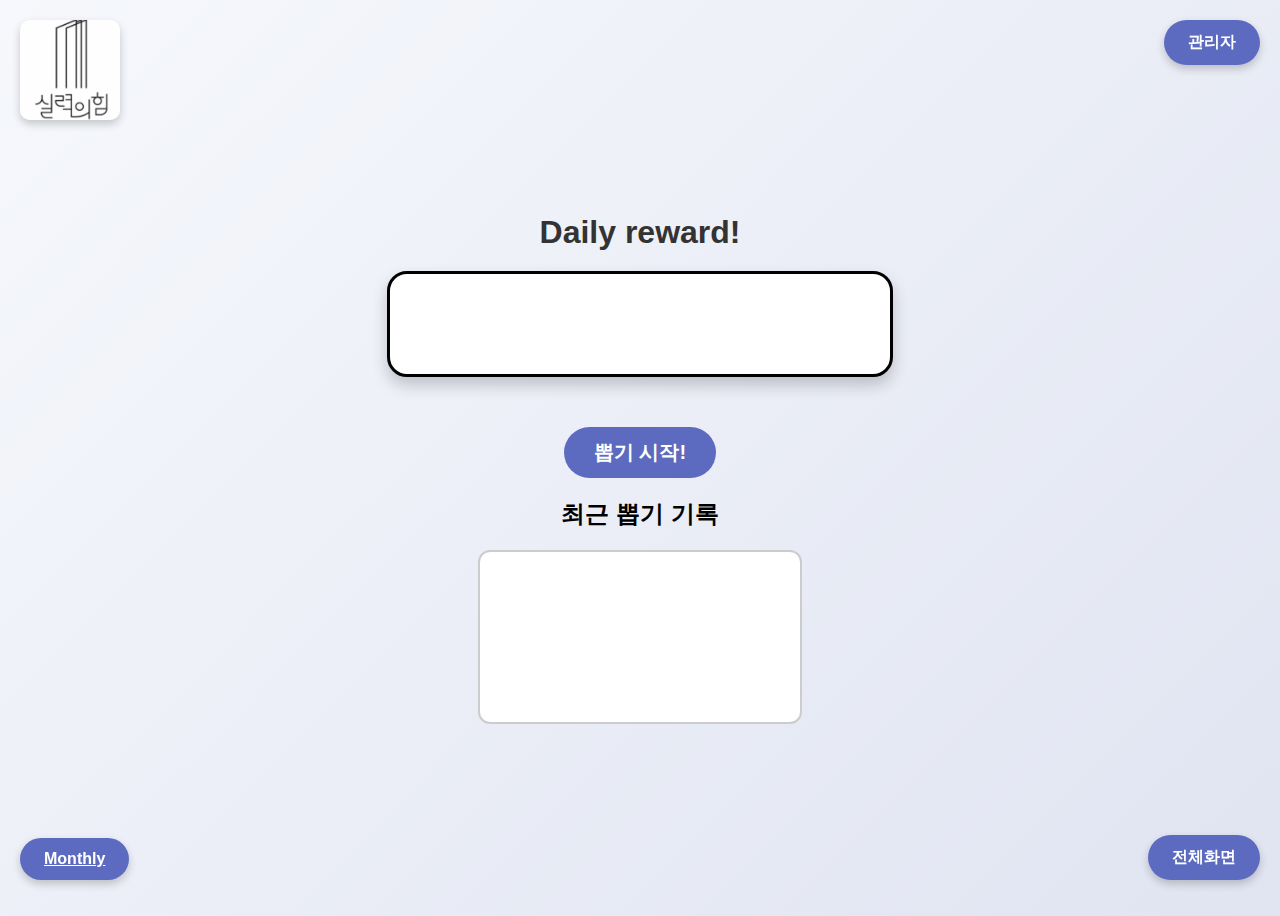
==== index.html @ 2d970470 "ver1.0.2" ====
<!DOCTYPE html>
<html lang="en">
<head>
    <meta charset="UTF-8">
    <meta name="viewport" content="width=device-width, initial-scale=1.0">
    <title>DLS 실력의힘 간식뽑기 프로그램</title>
    <link rel="stylesheet" href="assets/css/style.css" />
</head>
<body>
    <img id="topImage" src="images/logo.png" alt="Top Image">

    <button id="loginBtn" class="btn admin">관리자</button>
    <a href="assets/html/monthly.html" id="bottomLeftBtn" class="btn change">Monthly</a>
    <button id="fullscreenBtn" class="btn full">전체화면</button>


    
    <div class="container">
        <h1 id="Title">Daily reward!</h1>
        <div id="slotWrapper" class="card">
            <div id="slot">
              <!-- 항목들이 자동으로 생성됩니다 -->
            </div>
          </div>


        <button id="startBtn" class="start-btn">뽑기 시작!</button>
        
        <h2>최근 뽑기 기록</h2>
        <div id="historyWrapper">
            <ul id="history" class="history-list"></ul>
        </div>


      <script src="assets/js/index.js"></script>
      <script src="assets/js/login.js"></script>
</body>
</html>
---- assets/css/style.css ----
body {
    background: linear-gradient(135deg, #f6f8fc, #e0e4f1);
    min-height: 100vh;
    display: flex;
    justify-content: center;
    align-items: center;
    font-family: 'Pretendard', 'Noto Sans KR', sans-serif;
  }
  
  .container {
    text-align: center;
  }
  
  .card {
    width: 320px;
    height: 160px;
    margin: 20px auto;
    background: white;
    border-radius: 20px;
    box-shadow: 0 8px 16px rgba(0,0,0,0.2);
    display: flex;
    align-items: center;
    justify-content: center;
    font-size: 40px;
    font-weight: 700;
    color: #333;
    transition: all 0.3s ease;
  }
  
  .card.active {
    transform: scale(1.05);
    box-shadow: 0 12px 24px rgba(0,0,0,0.3);
  }
  
  #topImage {
    position: fixed;
    top: 20px;
    left: 20px;
    width: 100px;
    height: 100px;
    object-fit: cover; /* 사진 비율 잘 유지하면서 채워줌 */
    border-radius: 10px; /* 모서리 둥글게 (선택) */
    box-shadow: 0 4px 8px rgba(0, 0, 0, 0.2); /* 부드러운 그림자 (선택) */
    z-index: 1000; /* 슬롯머신보다 위에 뜨게 */
  }
  
  #Title {
    font-size: 32px;
    font-weight: bold;
    margin-bottom: 20px;
    color: #333;
  }
  

  .start-btn {
    margin-top: 30px;
    padding: 12px 30px;
    font-size: 20px;
    font-weight: bold;
    color: white;
    background: #5c6bc0;
    border: none;
    border-radius: 30px;
    cursor: pointer;
    transition: background 0.3s ease;
  }
  
  .start-btn:hover {
    background: #3949ab;
  }

  .btn {
    position: fixed;
    padding: 12px 24px;
    font-size: 16px;
    font-weight: bold;
    background: #5c6bc0;
    color: white;
    border: none;
    border-radius: 30px;
    cursor: pointer;
    box-shadow: 0 4px 8px rgba(0,0,0,0.2);
    transition: background 0.3s ease;
    z-index: 1000;
  }

  .btn:hover {
    background: #3949ab;
  }
  
  .admin {
    top: 20px;
    right: 20px;
  }
  
  .change {
    bottom: 20px;
    left: 20px;
  }
  
  .full {
    bottom: 20px;
    right: 20px;
  }

  #historyWrapper {
    width: 300px;
    height: 150px; /* 원하는 고정 높이 설정 */
    margin: 0 auto;
    border: 2px solid #ccc;
    border-radius: 12px;
    overflow-y: auto; /* 세로 방향 스크롤 */
    padding: 10px;
    background: white;
  }
  
  .history-list {
    list-style: none;
    padding: 0;
    margin: 0;
  }
  
  .history-list li {
    margin: 8px 0;
    font-size: 18px;
    color: #555;
  }
  

  #slotWrapper {
    width: 500px;
    height: 100px;
    margin: 20px auto;
    border: 3px solid #000;
    overflow: hidden;
    position: relative;
    background: white;
  }
  
  #slot {
    position: absolute;
    top: 0;
    left: 0;
    right: 0;
  }
  
  #slot div {
    height: 100px;
    display: flex;
    align-items: center;
    justify-content: center;
    font-size: 40px;
    font-weight: bold;
    /* border-bottom: 1px solid #ccc; */
  }
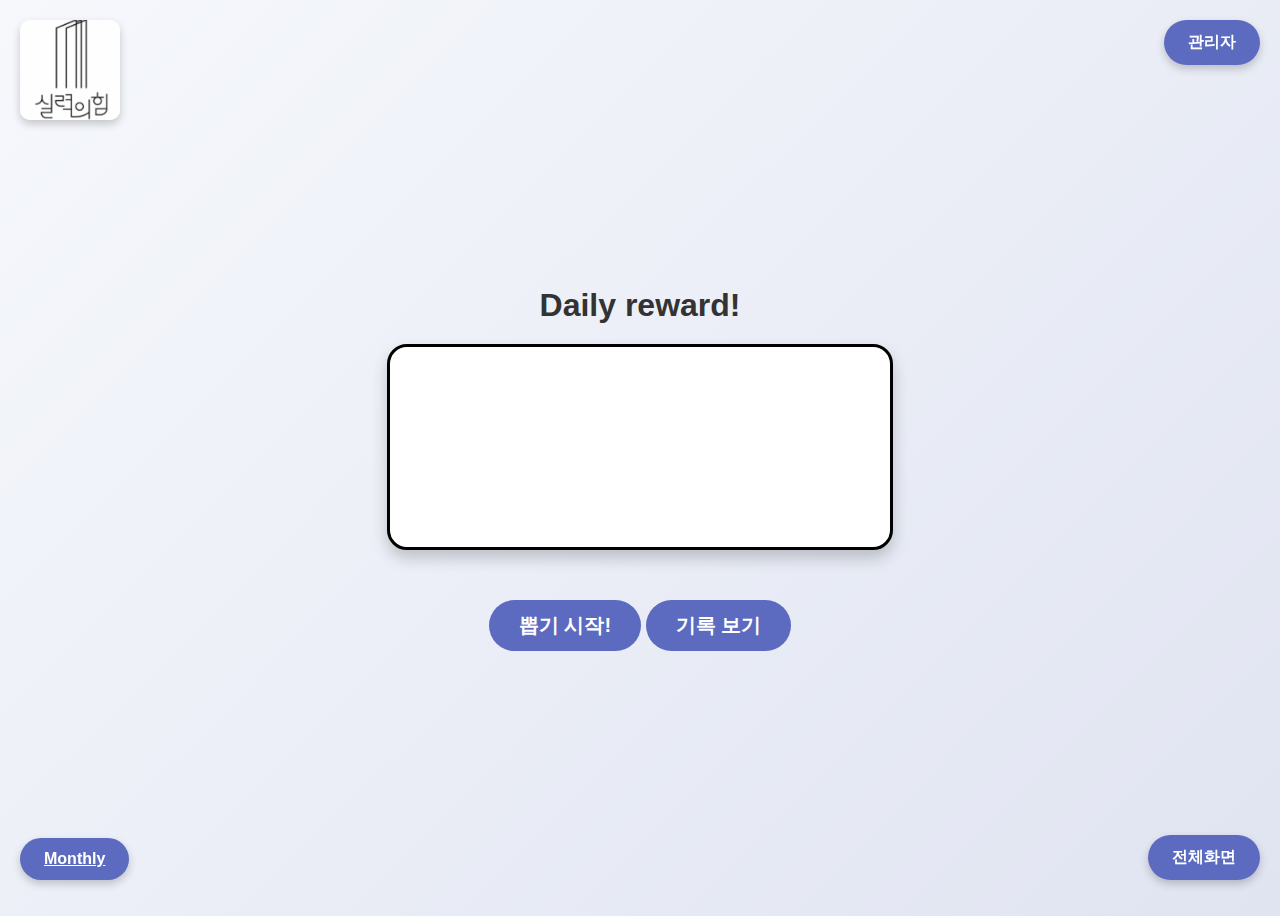
==== commit 49e37c78: "Design fixes, history button & menu created" ====
--- a/index.html
+++ b/index.html
@@ -26,9 +26,16 @@
 
         <button id="startBtn" class="start-btn">뽑기 시작!</button>
         
-        <h2>최근 뽑기 기록</h2>
-        <div id="historyWrapper">
+        <!-- 기록 열기 버튼 -->
+        <button id="showHistoryBtn" class="start-btn">기록 보기</button>
+
+        <!-- 뽑기 기록 팝업 -->
+        <div id="historyModal" class="modal hidden">
+          <div class="modal-content">
+            <h2>📜 최근 뽑기 기록</h2>
             <ul id="history" class="history-list"></ul>
+            <button id="closeHistoryBtn" class="btn">닫기</button>
+          </div>
         </div>
 
 
--- a/assets/css/style.css
+++ b/assets/css/style.css
@@ -125,11 +125,48 @@
     font-size: 18px;
     color: #555;
   }
-  
+
+  /* 모달 전체 레이어 */
+.modal {
+  position: fixed;
+  top: 0;
+  left: 0;
+  width: 100%;
+  height: 100%;
+  background: rgba(0,0,0,0.4);
+  display: flex;
+  justify-content: center;
+  align-items: center;
+  z-index: 999;
+  transition: opacity 0.3s ease;
+}
+
+/* 숨겨진 상태 */
+.hidden {
+  display: none;
+}
+
+/* 모달 박스 */
+.modal-content {
+  background: white;
+  padding: 30px 40px;
+  border-radius: 16px;
+  width: 320px;
+  max-height: 70vh;
+  overflow-y: auto;
+  box-shadow: 0 10px 20px rgba(0,0,0,0.3);
+  text-align: center;
+}
+
+.modal-content h2 {
+  margin-bottom: 16px;
+  font-size: 22px;
+}
+
 
   #slotWrapper {
     width: 500px;
-    height: 100px;
+    height: 200px;
     margin: 20px auto;
     border: 3px solid #000;
     overflow: hidden;
@@ -145,7 +182,7 @@
   }
   
   #slot div {
-    height: 100px;
+    height: 200px;
     display: flex;
     align-items: center;
     justify-content: center;
